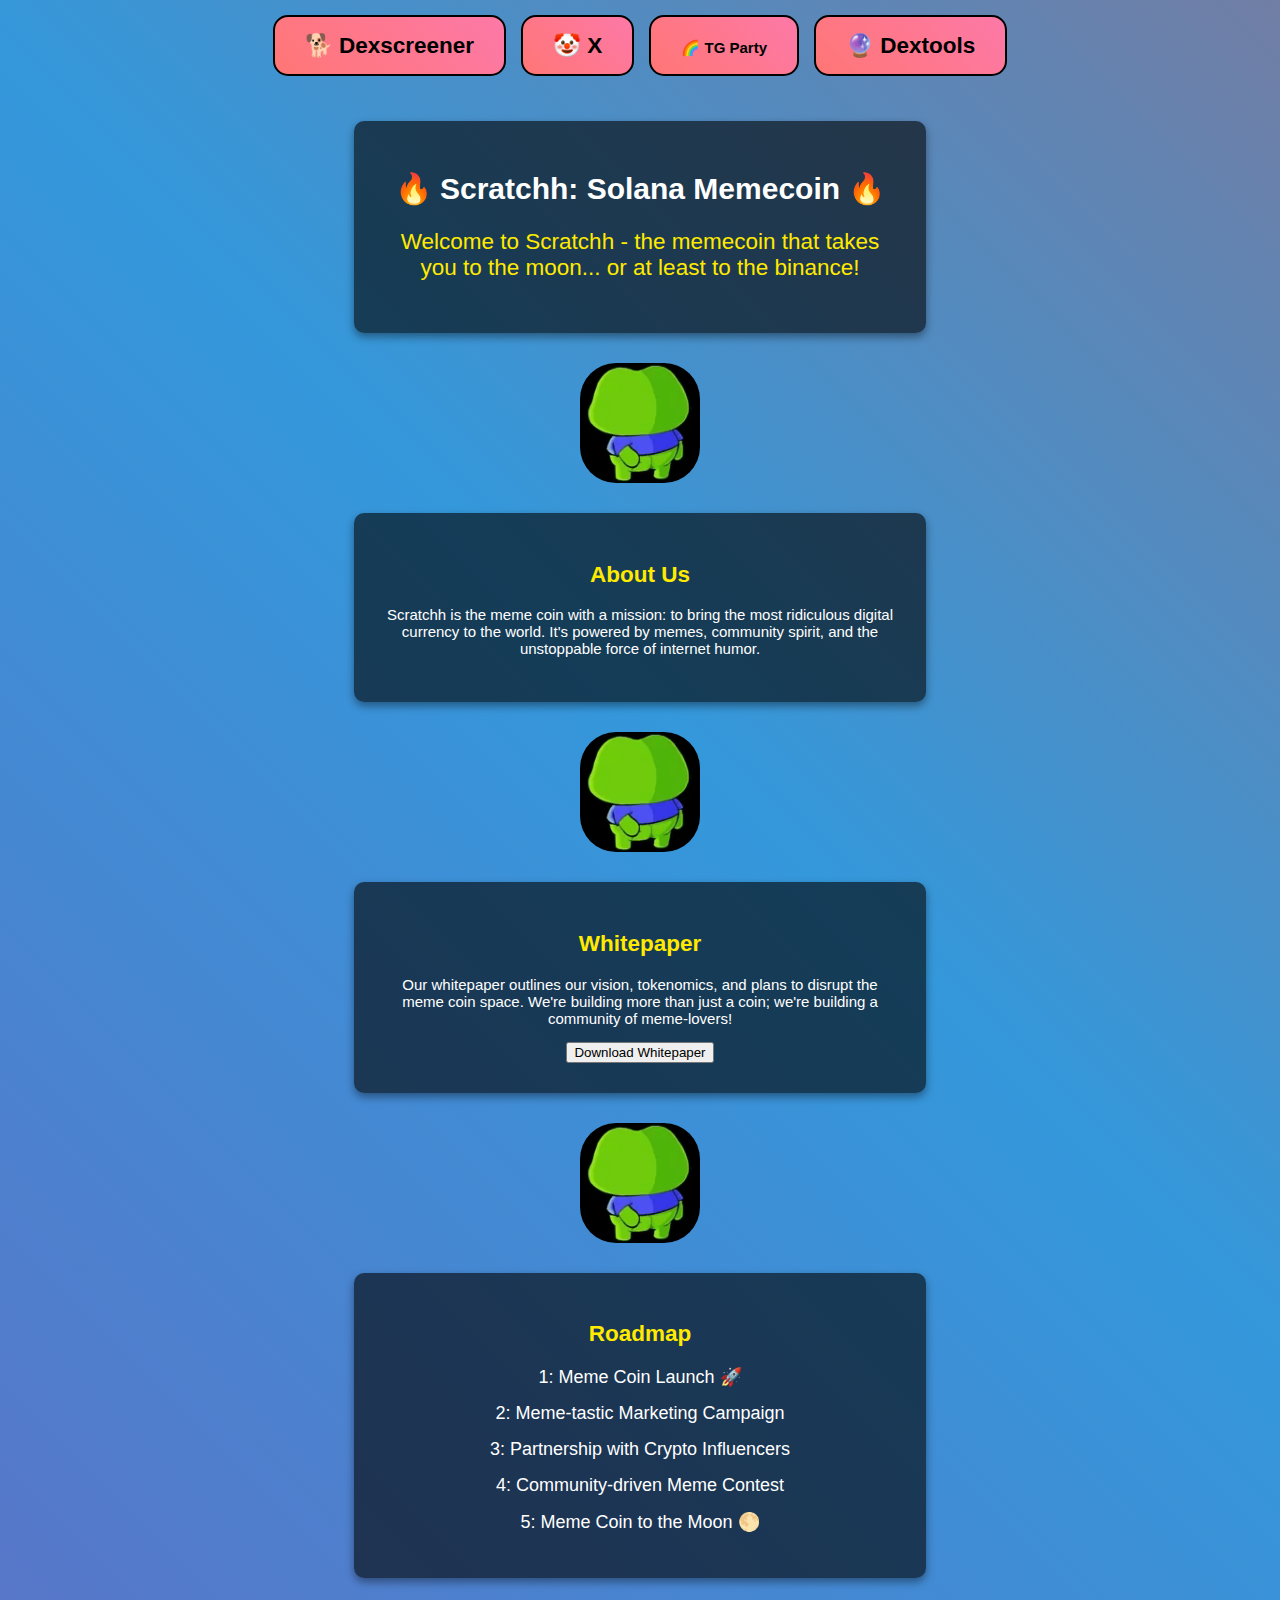
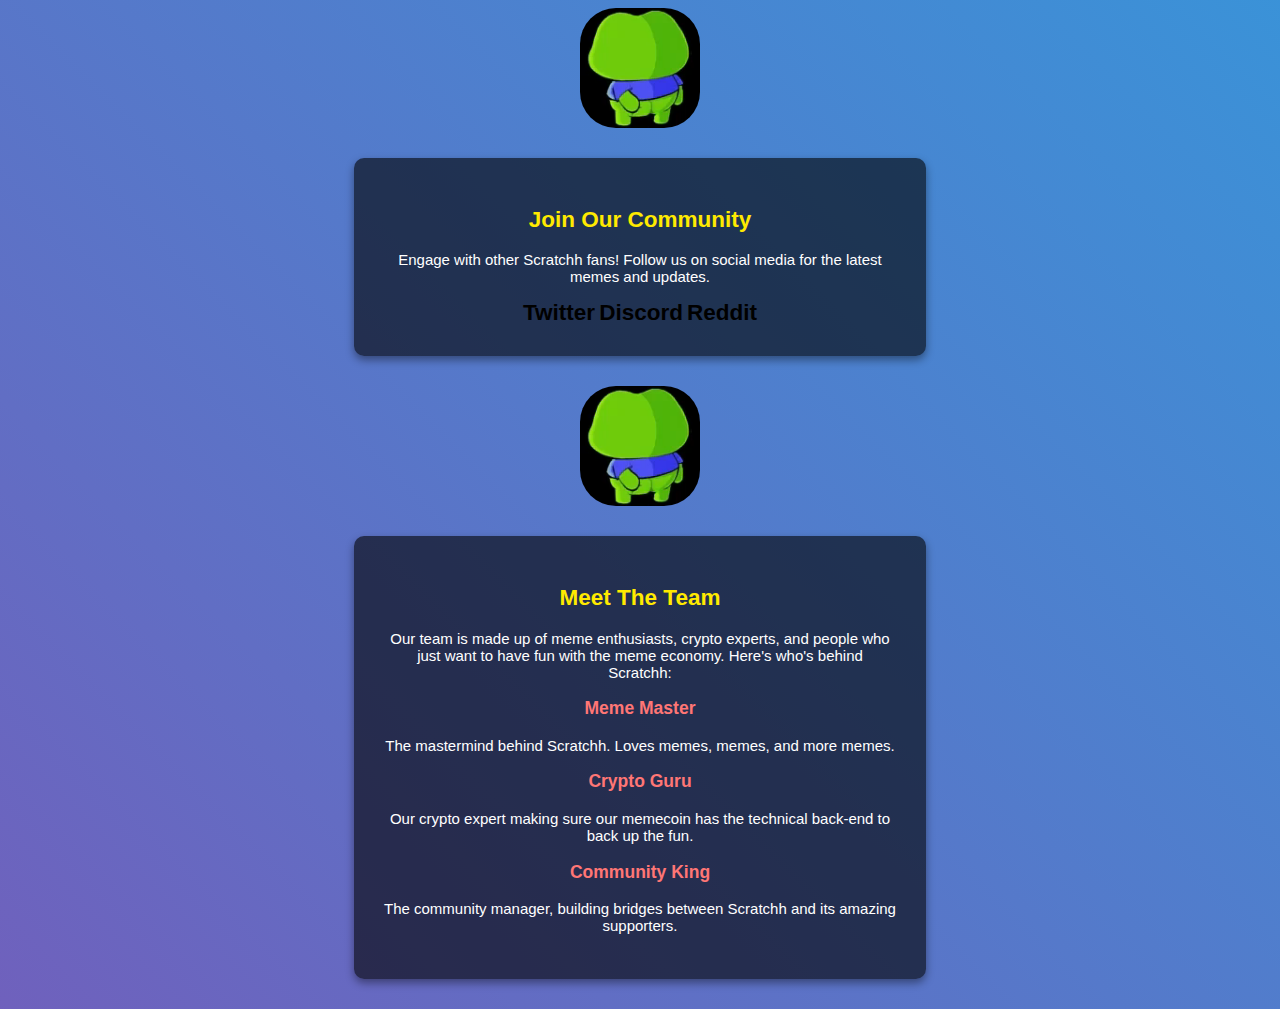
==== index.html @ 633be40e "test" ====
<!DOCTYPE html>
<html lang="en">
  <head>
    <meta charset="UTF-8" />
    <meta name="viewport" content="width=device-width, initial-scale=1.0" />
    <title>Scratchh - CTO</title>
    <meta name="author" content="Meme God" />
    <meta
      name="description"
      content="The most ridiculous Etch-a-Sketch for memecoins. HODL your mouse."
    />
    <link href="./style.css" rel="stylesheet" />
    <link rel="shortcut icon" href="./IMG_2016.MP4" type="image/x-icon">
  </head>
  <body>
    <div class="container" id="menucontainer">
      <button class="featurebutton" id="resetbutton" onclick="resetGrid()">
        <a href="https://dexscreener.com/solana/e5afb4bll4mbwptuxgfrf1rjgklghf7et9cm96nw2f6r">🐕 Dexscreener</a>
      </button>
      <button class="featurebutton" id="blackbutton" data-color="black">
        <a href="https://x.com/scratchhcto?HJSyoqwkZaX0sAN7XKZECg">🤡 X</a>  
      </button>
      <button class="featurebutton" id="rainbowbutton" data-color="rainbow">
        <a href="https://t.me/scratchhmemes"></a>
        🌈 TG Party
      </button>
      <button class="featurebutton" id="opaquebutton" data-color="opaque">
        <a href="https://www.dextools.io/app/en/solana/pair-explorer/E5afb4BLL4MBWPTuXgfrf1rjgkLgHf7ET9cm96Nw2F6R">🔮 Dextools</a>
      </button>
    </div>
    
    <!-- Homepage Section -->
    <div id="homepage" class="section-box">
      <div class="container" id="titlecontainer">
        <h1 id="gametitle">🔥 Scratchh: Solana Memecoin 🔥</h1>
      </div>
      

      <div id="welcome-message">
        <p>
          Welcome to Scratchh - the memecoin that takes you to the moon... or at
          least to the binance!
        </p>
      </div>
      
    </div>
    <div class="video-container">
        <video width="120" height="120" autoplay loop muted class="video">
          <source src="./IMG_2016.MP4" type="video/mp4" />
          Your browser does not support the video tag.
        </video>
      </div>
    <!-- About Us Section -->
    <section id="aboutus" class="section-box">
      <h2>About Us</h2>
      <p>
        Scratchh is the meme coin with a mission: to bring the most ridiculous
        digital currency to the world. It's powered by memes, community spirit,
        and the unstoppable force of internet humor.
      </p>
    </section>
    <div class="video-container">
      <video width="120" height="120" autoplay loop muted class="video">
        <source src="./IMG_2016.MP4" type="video/mp4" />
        Your browser does not support the video tag.
      </video>
    </div>

    <!-- Whitepaper Section -->
    <section id="whitepaper" class="section-box">
      <h2>Whitepaper</h2>
      <p>
        Our whitepaper outlines our vision, tokenomics, and plans to disrupt the
        meme coin space. We're building more than just a coin; we're building a
        community of meme-lovers!
      </p>
      <button onclick="window.location.href='./whitepaper.pdf'">
        Download Whitepaper
      </button>
    </section>

    <div class="video-container">
      <video width="120" height="120" autoplay loop muted class="video">
        <source src="./IMG_2016.MP4" type="video/mp4" />
        Your browser does not support the video tag.
      </video>
    </div>
    <!-- Roadmap Section -->
    <section id="roadmap" class="section-box">
      <h2>Roadmap</h2>
      <ul>
        <li>1: Meme Coin Launch 🚀</li>
        <li>2: Meme-tastic Marketing Campaign</li>
        <li>3: Partnership with Crypto Influencers</li>
        <li>4: Community-driven Meme Contest</li>
        <li>5: Meme Coin to the Moon 🌕</li>
      </ul>
    </section>
    </div>
    
    <!-- Community Section -->
    <div class="video-container">
      <video width="120" height="120" autoplay loop muted class="video">
        <source src="./IMG_2016.MP4" type="video/mp4" />
        Your browser does not support the video tag.
      </video>
    </div>
    <section id="community" class="section-box">
      <h2>Join Our Community</h2>
      <p>
        Engage with other Scratchh fans! Follow us on social media for the
        latest memes and updates.
      </p>
      <div class="social-links">
        <a href="https://twitter.com/scratchhmeme" target="_blank">Twitter</a>
        <a href="https://discord.com/invite/scratchh" target="_blank"
          >Discord</a
        >
        <a href="https://reddit.com/r/scratchhmeme" target="_blank">Reddit</a>
      </div>
    </section>
    <div class="video-container">
      <video width="120" height="120" autoplay loop muted class="video">
        <source src="./IMG_2016.MP4" type="video/mp4" />
        Your browser does not support the video tag.
      </video>
    </div>

    <!-- Team Section -->
    <section id="team" class="section-box">
      <h2>Meet The Team</h2>
      <p>
        Our team is made up of meme enthusiasts, crypto experts, and people who
        just want to have fun with the meme economy. Here's who's behind
        Scratchh:
      </p>
      <div class="team-member">
        <h3>Meme Master</h3>
        <p>
          The mastermind behind Scratchh. Loves memes, memes, and more memes.
        </p>
      </div>
      <div class="team-member">
        <h3>Crypto Guru</h3>
        <p>
          Our crypto expert making sure our memecoin has the technical back-end
          to back up the fun.
        </p>
      </div>
      <div class="team-member">
        <h3>Community King</h3>
        <p>
          The community manager, building bridges between Scratchh and its
          amazing supporters.
        </p>
      </div>
    </section>

    <!-- Video Section -->

    <div class="container" id="maincontainer"></div>

    <script src="./main.js"></script>
  </body>
</html>
---- style.css ----
/* General Styles */
html {
  font-size: 15px;
  cursor: url('https://i.imgur.com/fHyEMsl.png'), auto; /* Funny cursor */
}

@media (max-width: 800px) {
  html {
    font-size: 12px;
  }
}

body {
  margin: 0;
  padding: 0;
  font-family: 'Comic Sans MS', cursive, sans-serif;
  color: #fff;
  background: linear-gradient(45deg, #f39c12, #8e44ad, #3498db, #e74c3c);
  background-size: 300% 300%;
  animation: bgShift 8s infinite ease-in-out;
}

@keyframes bgShift {
  0%,
  100% {
    background-position: 0% 50%;
  }
  50% {
    background-position: 100% 50%;
  }
}

/* Section Styling */
.section-box {
  padding: 2rem;
  margin: 2rem auto;
  background-color: rgba(0, 0, 0, 0.6); /* Semi-transparent background */
  border-radius: 10px;
  box-shadow: 0 4px 8px rgba(0, 0, 0, 0.4);
  width: 40%;
  position: relative;
  margin-bottom: 2rem;
}

#homepage {
  text-align: center;
}

#welcome-message {
  font-size: 1.5rem;
  color: #ffea00;
  margin-top: 1rem;
}

#aboutus,
#whitepaper,
#roadmap,
#community,
#team {
  color: #fff;
  text-align: center;
}

#aboutus h2,
#whitepaper h2,
#roadmap h2,
#community h2,
#team h2 {
  color: #ffea00;
}

#roadmap ul {
  list-style: none;
  padding: 0;
}

#roadmap ul li {
  font-size: 1.2rem;
  margin: 1rem 0;
}

/* Video Styling */
.video-container {
  width: 10%;
  margin: 2rem auto;
  text-align: center;
}

.video {
  border-radius: 30%;
  display: block;
  margin: 0 auto;
  object-fit: cover;
}

/* Team Section */
#team .team-member {
  margin: 1rem 0;
}

#team .team-member h3 {
  color: #ff7675;
}

/* Buttons */
#menucontainer {
  display: flex;
  justify-content: center;
  gap: 1rem;
  padding: 1rem;
}

.featurebutton {
  background: linear-gradient(45deg, #ff7675, #fd79a8);
  border: 2px solid black;
  border-radius: 15px;
  font-size: 1rem;
  font-weight: bold;
  padding: 1rem 2rem;
  animation: buttonPop 2s infinite ease-in-out;
  cursor: pointer;
}

@keyframes buttonPop {
  0%,
  100% {
    transform: scale(1);
  }
  50% {
    transform: scale(1.1);
  }
}

.featurebutton:hover {
  background: linear-gradient(45deg, #fd79a8, #ff7675);
  box-shadow: 0px 0px 10px yellow;
}
a {
  text-decoration: none;
  color: black;
  font-size: 1.5rem;
  font-weight: bold;
}
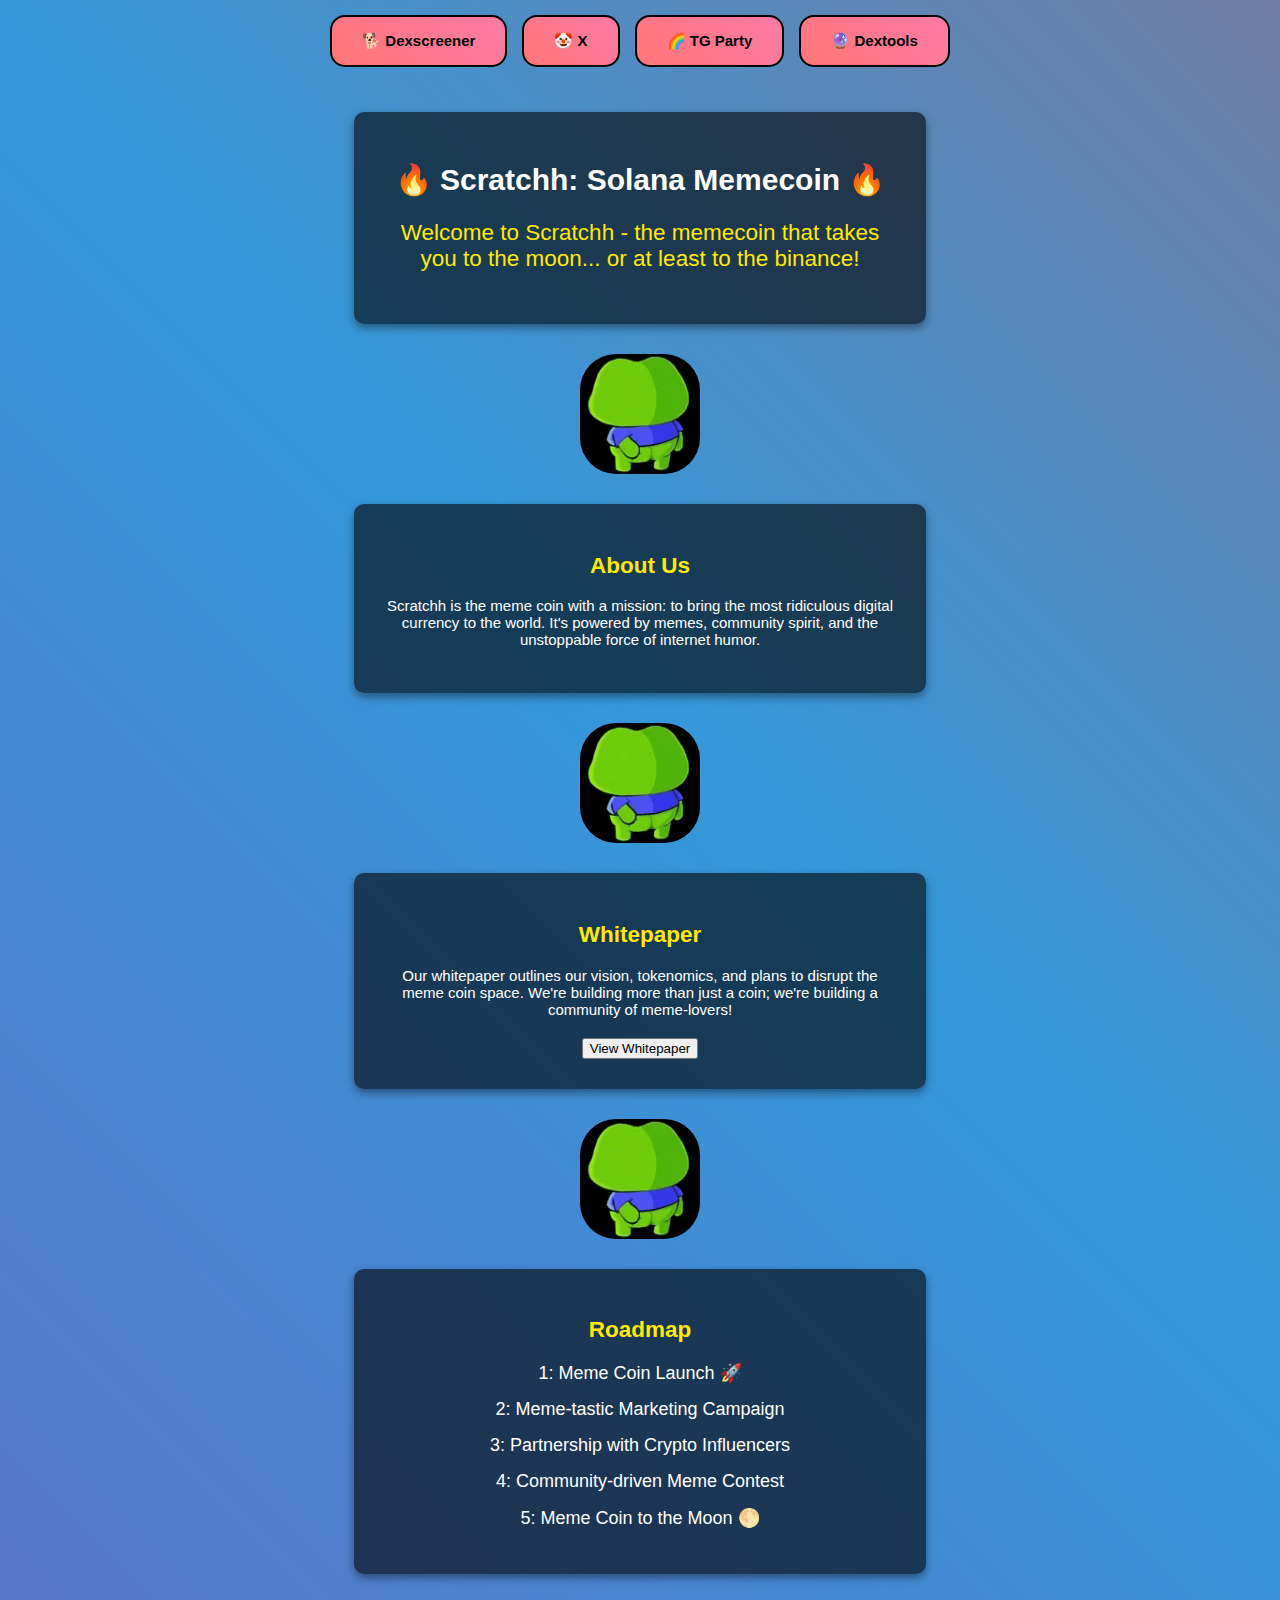
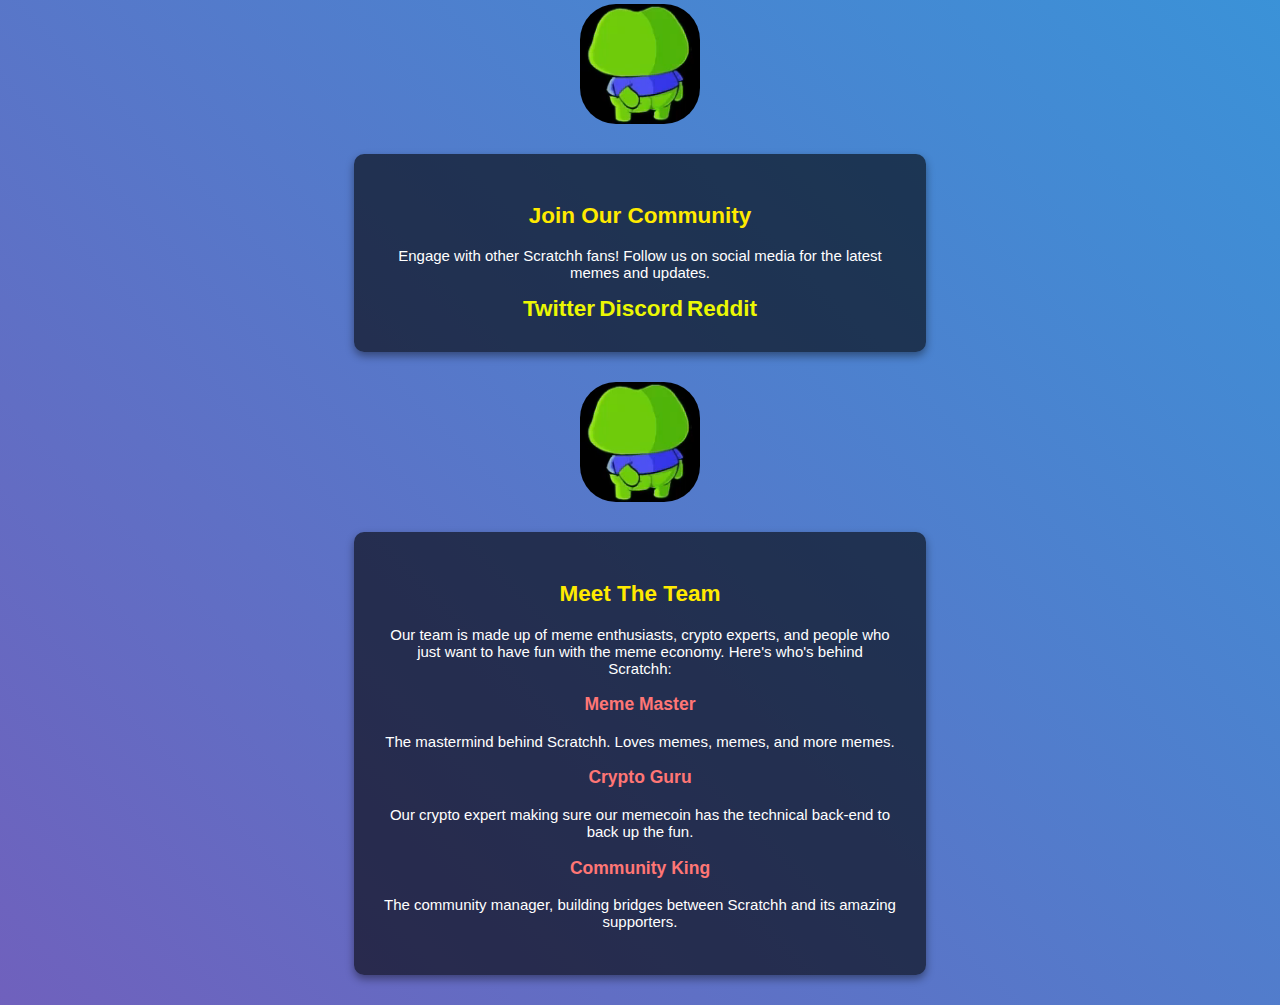
==== commit 123feefe: "hehe" ====
--- a/index.html
+++ b/index.html
@@ -14,27 +14,25 @@
   </head>
   <body>
     <div class="container" id="menucontainer">
-      <button class="featurebutton" id="resetbutton" onclick="resetGrid()">
-        <a href="https://dexscreener.com/solana/e5afb4bll4mbwptuxgfrf1rjgklghf7et9cm96nw2f6r">🐕 Dexscreener</a>
-      </button>
-      <button class="featurebutton" id="blackbutton" data-color="black">
-        <a href="https://x.com/scratchhcto?HJSyoqwkZaX0sAN7XKZECg">🤡 X</a>  
-      </button>
-      <button class="featurebutton" id="rainbowbutton" data-color="rainbow">
-        <a href="https://t.me/scratchhmemes"></a>
-        🌈 TG Party
-      </button>
-      <button class="featurebutton" id="opaquebutton" data-color="opaque">
-        <a href="https://www.dextools.io/app/en/solana/pair-explorer/E5afb4BLL4MBWPTuXgfrf1rjgkLgHf7ET9cm96Nw2F6R">🔮 Dextools</a>
-      </button>
+      <a href="https://dexscreener.com/solana/e5afb4bll4mbwptuxgfrf1rjgklghf7et9cm96nw2f6r">
+        <button class="featurebutton" id="resetbutton">🐕 Dexscreener</button>
+      </a>
+      <a href="https://x.com/scratchhcto?HJSyoqwkZaX0sAN7XKZECg">
+        <button class="featurebutton" id="blackbutton">🤡 X</button>
+      </a>
+      <a href="https://t.me/scratchhmemes">
+        <button class="featurebutton" id="rainbowbutton">🌈 TG Party</button>
+      </a>
+      <a href="https://www.dextools.io/app/en/solana/pair-explorer/E5afb4BLL4MBWPTuXgfrf1rjgkLgHf7ET9cm96Nw2F6R">
+        <button class="featurebutton" id="opaquebutton">🔮 Dextools</button>
+      </a>
     </div>
-    
+
     <!-- Homepage Section -->
     <div id="homepage" class="section-box">
       <div class="container" id="titlecontainer">
         <h1 id="gametitle">🔥 Scratchh: Solana Memecoin 🔥</h1>
       </div>
-      
 
       <div id="welcome-message">
         <p>
@@ -42,14 +40,15 @@
           least to the binance!
         </p>
       </div>
-      
     </div>
+    
     <div class="video-container">
-        <video width="120" height="120" autoplay loop muted class="video">
-          <source src="./IMG_2016.MP4" type="video/mp4" />
-          Your browser does not support the video tag.
-        </video>
-      </div>
+      <video width="120" height="120" autoplay loop muted class="video">
+        <source src="./IMG_2016.MP4" type="video/mp4" />
+        Your browser does not support the video tag.
+      </video>
+    </div>
+
     <!-- About Us Section -->
     <section id="aboutus" class="section-box">
       <h2>About Us</h2>
@@ -59,6 +58,7 @@
         and the unstoppable force of internet humor.
       </p>
     </section>
+
     <div class="video-container">
       <video width="120" height="120" autoplay loop muted class="video">
         <source src="./IMG_2016.MP4" type="video/mp4" />
@@ -74,9 +74,9 @@
         meme coin space. We're building more than just a coin; we're building a
         community of meme-lovers!
       </p>
-      <button onclick="window.location.href='./whitepaper.pdf'">
-        Download Whitepaper
-      </button>
+      <a href="./whitepaper.html">
+        <button>View Whitepaper</button>
+      </a>
     </section>
 
     <div class="video-container">
@@ -85,6 +85,7 @@
         Your browser does not support the video tag.
       </video>
     </div>
+
     <!-- Roadmap Section -->
     <section id="roadmap" class="section-box">
       <h2>Roadmap</h2>
@@ -96,15 +97,15 @@
         <li>5: Meme Coin to the Moon 🌕</li>
       </ul>
     </section>
-    </div>
-    
-    <!-- Community Section -->
+
     <div class="video-container">
       <video width="120" height="120" autoplay loop muted class="video">
         <source src="./IMG_2016.MP4" type="video/mp4" />
         Your browser does not support the video tag.
       </video>
     </div>
+
+    <!-- Community Section -->
     <section id="community" class="section-box">
       <h2>Join Our Community</h2>
       <p>
@@ -113,12 +114,11 @@
       </p>
       <div class="social-links">
         <a href="https://twitter.com/scratchhmeme" target="_blank">Twitter</a>
-        <a href="https://discord.com/invite/scratchh" target="_blank"
-          >Discord</a
-        >
+        <a href="https://discord.com/invite/scratchh" target="_blank">Discord</a>
         <a href="https://reddit.com/r/scratchhmeme" target="_blank">Reddit</a>
       </div>
     </section>
+
     <div class="video-container">
       <video width="120" height="120" autoplay loop muted class="video">
         <source src="./IMG_2016.MP4" type="video/mp4" />
@@ -156,8 +156,6 @@
       </div>
     </section>
 
-    <!-- Video Section -->
-
     <div class="container" id="maincontainer"></div>
 
     <script src="./main.js"></script>
--- a/style.css
+++ b/style.css
@@ -137,7 +137,10 @@
 }
 a {
   text-decoration: none;
-  color: black;
+  color: rgb(236, 248, 3);
   font-size: 1.5rem;
   font-weight: bold;
 }
+a:hover{
+    color: red;
+}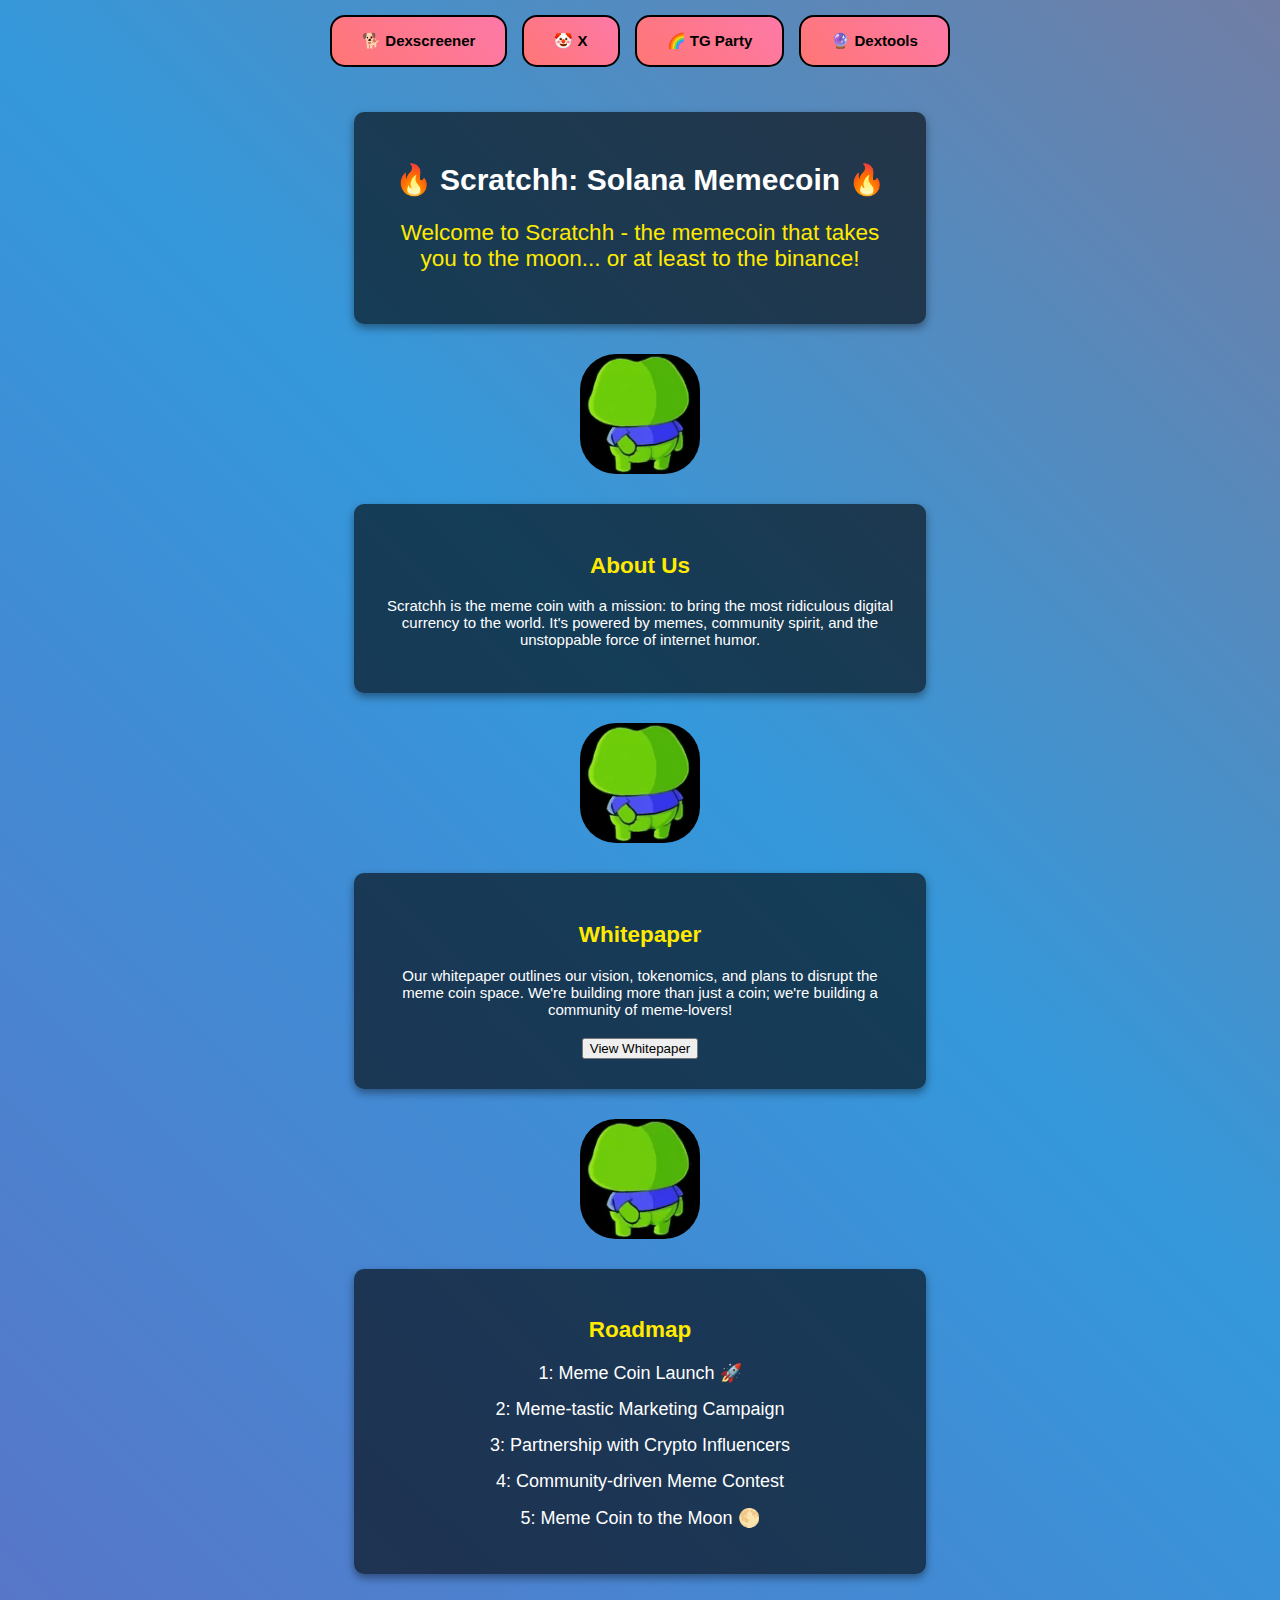
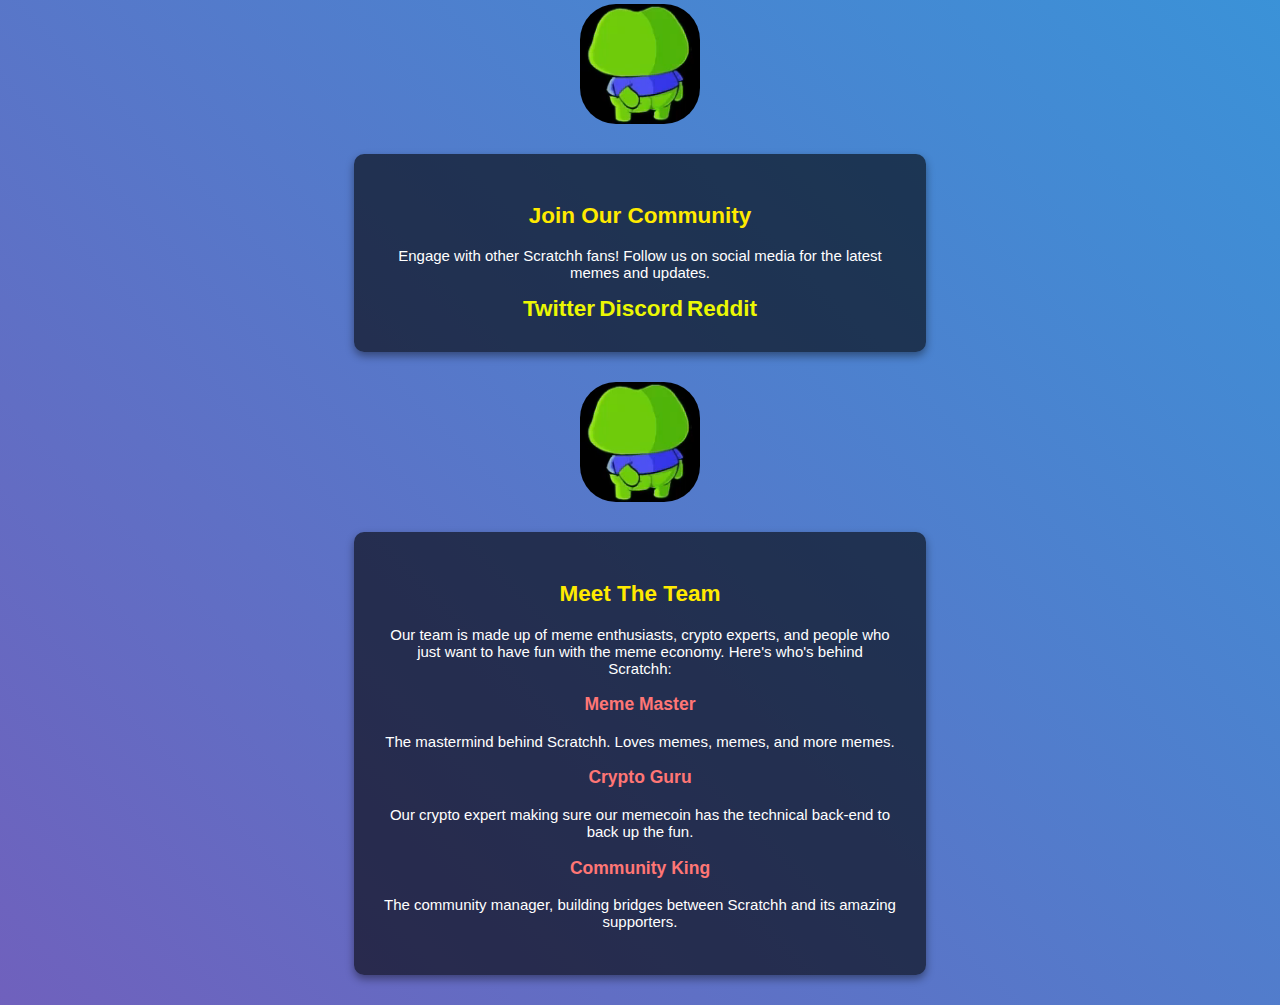
==== commit e215d678: "hehe" ====
--- a/index.html
+++ b/index.html
@@ -10,7 +10,7 @@
       content="The most ridiculous Etch-a-Sketch for memecoins. HODL your mouse."
     />
     <link href="./style.css" rel="stylesheet" />
-    <link rel="shortcut icon" href="./IMG_2016.MP4" type="image/x-icon">
+    <link rel="shortcut icon" href="./icons8-scratch-16.png" type="image/x-icon">
   </head>
   <body>
     <div class="container" id="menucontainer">
--- a/style.css
+++ b/style.css
@@ -108,6 +108,7 @@
   justify-content: center;
   gap: 1rem;
   padding: 1rem;
+  align-items: center;
 }
 
 .featurebutton {
@@ -135,12 +136,108 @@
   background: linear-gradient(45deg, #fd79a8, #ff7675);
   box-shadow: 0px 0px 10px yellow;
 }
+
 a {
   text-decoration: none;
   color: rgb(236, 248, 3);
   font-size: 1.5rem;
   font-weight: bold;
 }
-a:hover{
-    color: red;
-}+
+a:hover {
+  color: red;
+}
+
+/* Mobile Responsiveness */
+
+/* For Tablets and Smaller Devices */
+@media (max-width: 768px) {
+  html {
+    font-size: 14px; /* slightly larger font on tablets */
+  }
+
+  .section-box {
+    width: 80%;
+  }
+
+  .featurebutton {
+    display: flex;
+    font-size: 0.9rem;
+    padding: 0.8rem 1.5rem;
+  }
+
+  #homepage p,
+  #aboutus p,
+  #roadmap p,
+  #team p {
+    font-size: 1rem;
+  }
+
+  #menucontainer {
+    flex-direction: row;
+    gap: 0.5rem;
+  }
+
+  .video-container {
+    width: 50%;
+  }
+
+  .video {
+    width: 100%;
+  }
+
+  #roadmap ul li {
+    font-size: 1rem;
+  }
+
+  a {
+    font-size: 1.2rem;
+  }
+}
+
+/* For Phones */
+@media (max-width: 480px) {
+  html {
+    font-size: 12px; /* smaller font for small screens */
+  }
+
+  .section-box {
+    width: 90%;
+    padding: 1.5rem;
+  }
+
+  .featurebutton {
+    font-size: 0.8rem;
+    padding: 0.7rem 1.2rem;
+  }
+
+  #homepage p,
+  #aboutus p,
+  #roadmap p,
+  #team p {
+    font-size: 0.9rem;
+  }
+
+  #menucontainer {
+    flex-direction: column;
+    gap: 0.5rem;
+    padding: 1rem;
+  }
+
+  .video-container {
+    width: 60%;
+  }
+
+  .video {
+    width: 100%;
+    border-radius: 50%;
+  }
+
+  #roadmap ul li {
+    font-size: 0.9rem;
+  }
+
+  a {
+    font-size: 1rem;
+  }
+}
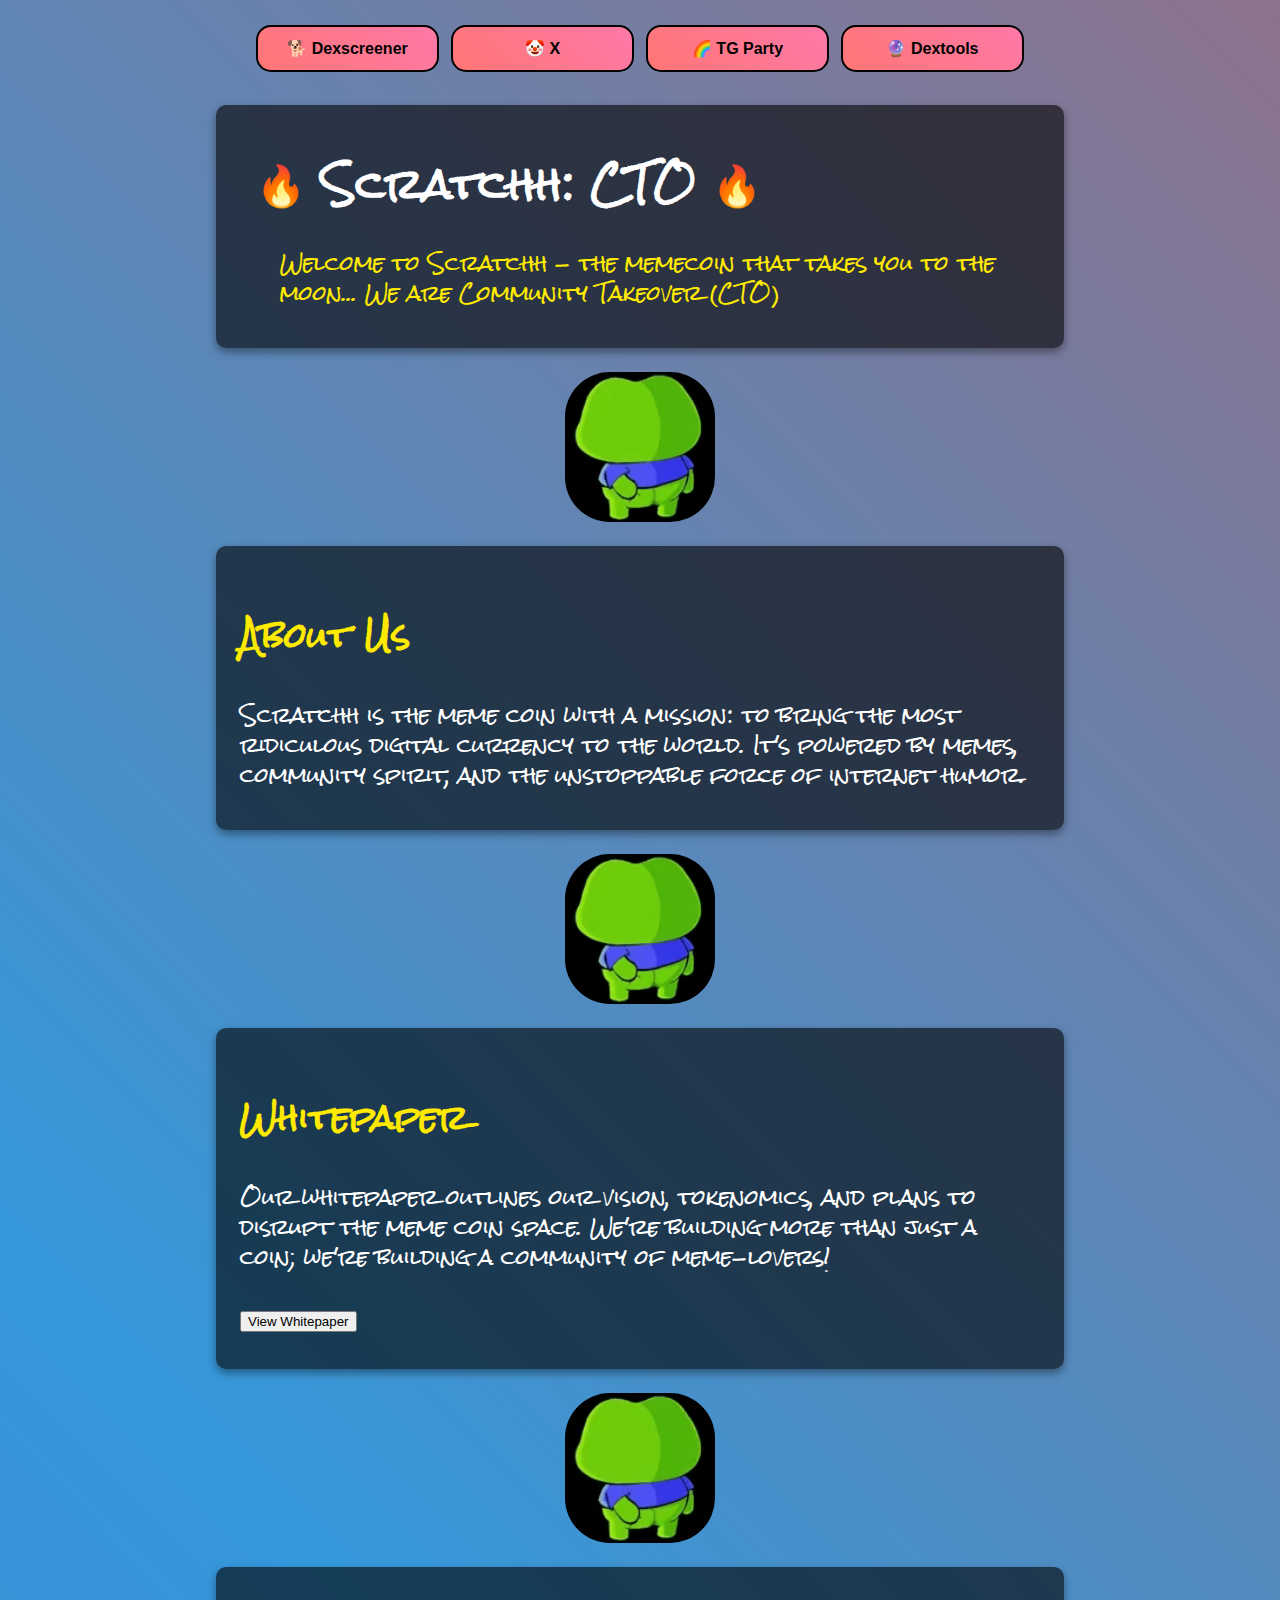
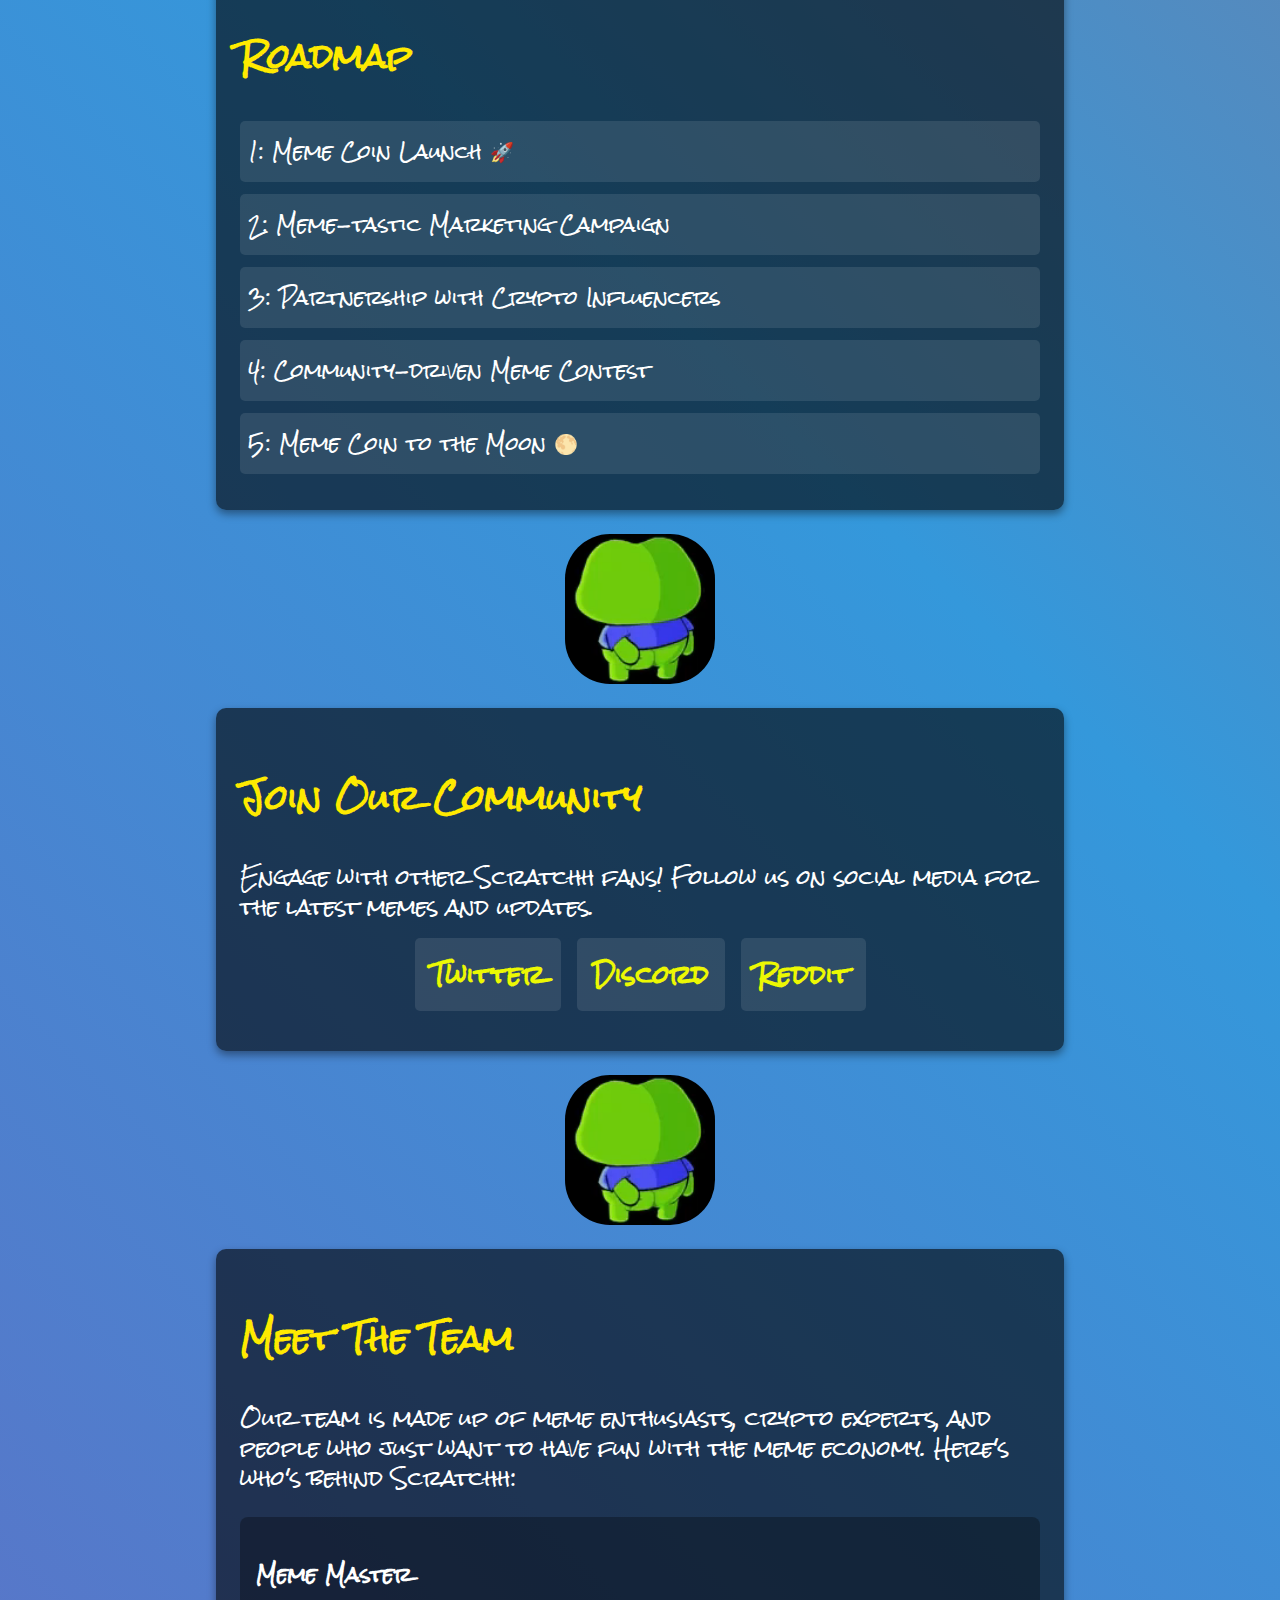
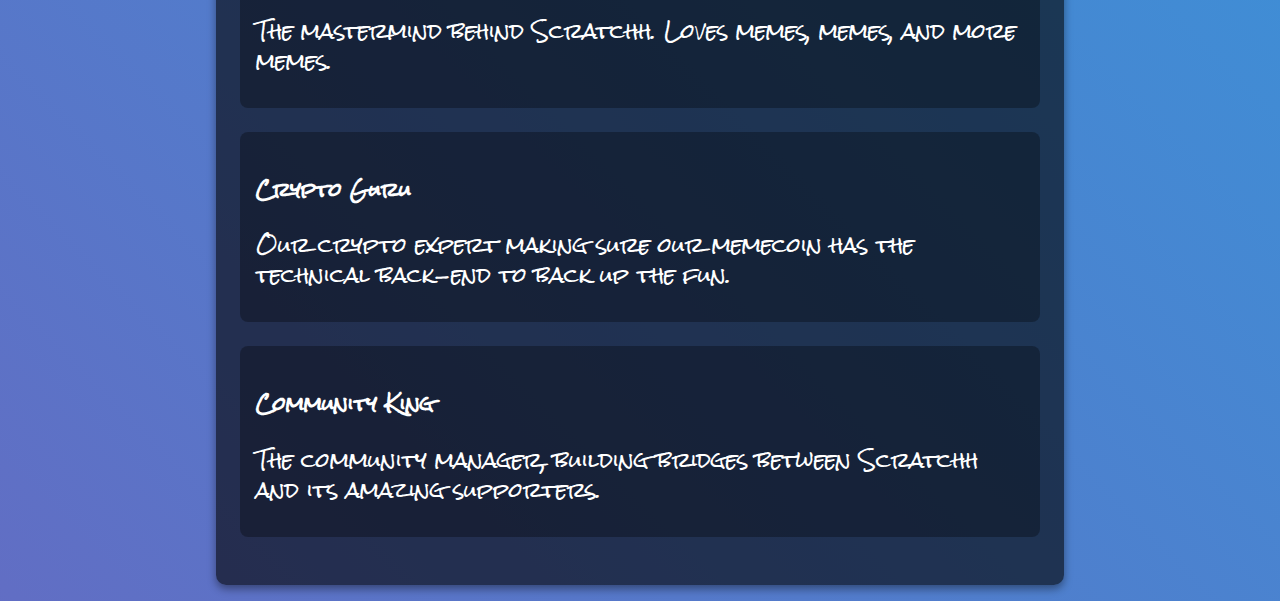
==== commit 8904a296: "hehe" ====
--- a/index.html
+++ b/index.html
@@ -10,11 +10,19 @@
       content="The most ridiculous Etch-a-Sketch for memecoins. HODL your mouse."
     />
     <link href="./style.css" rel="stylesheet" />
-    <link rel="shortcut icon" href="./icons8-scratch-16.png" type="image/x-icon">
+    <link rel="shortcut icon" href="./icons8-s-16 .png" type="image/x-icon" />
+    <link rel="preconnect" href="https://fonts.googleapis.com" />
+    <link rel="preconnect" href="https://fonts.gstatic.com" crossorigin />
+    <link
+      href="https://fonts.googleapis.com/css2?family=Cedarville+Cursive&family=Happy+Monkey&family=Lato:ital,wght@0,100;0,300;0,400;0,700;0,900;1,100;1,300;1,400;1,700;1,900&family=Rock+Salt&display=swap"
+      rel="stylesheet"
+    />
   </head>
   <body>
     <div class="container" id="menucontainer">
-      <a href="https://dexscreener.com/solana/e5afb4bll4mbwptuxgfrf1rjgklghf7et9cm96nw2f6r">
+      <a
+        href="https://dexscreener.com/solana/e5afb4bll4mbwptuxgfrf1rjgklghf7et9cm96nw2f6r"
+      >
         <button class="featurebutton" id="resetbutton">🐕 Dexscreener</button>
       </a>
       <a href="https://x.com/scratchhcto?HJSyoqwkZaX0sAN7XKZECg">
@@ -23,7 +31,9 @@
       <a href="https://t.me/scratchhmemes">
         <button class="featurebutton" id="rainbowbutton">🌈 TG Party</button>
       </a>
-      <a href="https://www.dextools.io/app/en/solana/pair-explorer/E5afb4BLL4MBWPTuXgfrf1rjgkLgHf7ET9cm96Nw2F6R">
+      <a
+        href="https://www.dextools.io/app/en/solana/pair-explorer/E5afb4BLL4MBWPTuXgfrf1rjgkLgHf7ET9cm96Nw2F6R"
+      >
         <button class="featurebutton" id="opaquebutton">🔮 Dextools</button>
       </a>
     </div>
@@ -31,17 +41,17 @@
     <!-- Homepage Section -->
     <div id="homepage" class="section-box">
       <div class="container" id="titlecontainer">
-        <h1 id="gametitle">🔥 Scratchh: Solana Memecoin 🔥</h1>
+        <h1 id="gametitle">🔥 Scratchh: CTO 🔥</h1>
       </div>
 
       <div id="welcome-message">
         <p>
-          Welcome to Scratchh - the memecoin that takes you to the moon... or at
-          least to the binance!
+          Welcome to Scratchh - the memecoin that takes you to the moon... We
+          are Community Takeover (CTO)
         </p>
       </div>
     </div>
-    
+
     <div class="video-container">
       <video width="120" height="120" autoplay loop muted class="video">
         <source src="./IMG_2016.MP4" type="video/mp4" />
@@ -114,7 +124,9 @@
       </p>
       <div class="social-links">
         <a href="https://twitter.com/scratchhmeme" target="_blank">Twitter</a>
-        <a href="https://discord.com/invite/scratchh" target="_blank">Discord</a>
+        <a href="https://discord.com/invite/scratchh" target="_blank"
+          >Discord</a
+        >
         <a href="https://reddit.com/r/scratchhmeme" target="_blank">Reddit</a>
       </div>
     </section>
--- a/style.css
+++ b/style.css
@@ -1,25 +1,154 @@
 /* General Styles */
 html {
-  font-size: 15px;
-  cursor: url('https://i.imgur.com/fHyEMsl.png'), auto; /* Funny cursor */
-}
-
-@media (max-width: 800px) {
-  html {
-    font-size: 12px;
-  }
+  font-size: 16px;
 }
 
 body {
   margin: 0;
   padding: 0;
-  font-family: 'Comic Sans MS', cursive, sans-serif;
+  font-family: 'Rock Salt', cursive, sans-serif;
   color: #fff;
   background: linear-gradient(45deg, #f39c12, #8e44ad, #3498db, #e74c3c);
   background-size: 300% 300%;
   animation: bgShift 8s infinite ease-in-out;
-}
-
+  overflow-x: hidden;
+}
+
+/* Container Layout */
+.container {
+  width: 100%;
+  max-width: 1200px;
+  margin: 0 auto;
+  padding: 0 1rem;
+  box-sizing: border-box;
+}
+
+/* Section Styling */
+.section-box {
+  padding: 1.5rem;
+  margin: 1rem auto;
+  background-color: rgba(0, 0, 0, 0.6);
+  border-radius: 10px;
+  box-shadow: 0 4px 8px rgba(0, 0, 0, 0.4);
+  width: 90%;
+  max-width: 800px;
+  position: relative;
+}
+
+/* Typography */
+h1 {
+  font-size: clamp(1.5rem, 5vw, 2.5rem);
+  margin: 0.5rem 0;
+}
+
+h2 {
+  font-size: clamp(1.25rem, 4vw, 2rem);
+  color: #ffea00;
+}
+
+p {
+  font-size: clamp(1rem, 3vw, 1.25rem);
+  line-height: 1.5;
+  margin: 1rem 0;
+}
+
+/* Menu Container */
+#menucontainer {
+  display: grid;
+  grid-template-columns: repeat(auto-fit, minmax(150px, 1fr));
+  gap: 0.75rem;
+  padding: 1rem;
+  width: 100%;
+  max-width: 800px;
+  margin: 0 auto;
+}
+
+/* Buttons */
+.featurebutton {
+  background: linear-gradient(45deg, #ff7675, #fd79a8);
+  border: 2px solid black;
+  border-radius: 15px;
+  font-size: clamp(0.875rem, 2.5vw, 1rem);
+  font-weight: bold;
+  padding: 0.75rem 1rem;
+  width: 100%;
+  white-space: nowrap;
+  animation: buttonPop 2s infinite ease-in-out;
+  cursor: pointer;
+}
+
+/* Video Container */
+.video-container {
+  width: clamp(100px, 30%, 150px);
+  margin: 1.5rem auto;
+  text-align: center;
+}
+
+.video {
+  width: 100%;
+  height: auto;
+  border-radius: 30%;
+  display: block;
+  margin: 0 auto;
+  object-fit: cover;
+}
+
+/* Team Section */
+.team-member {
+  margin: 1.5rem 0;
+  padding: 1rem;
+  background: rgba(0, 0, 0, 0.3);
+  border-radius: 8px;
+}
+
+/* Links */
+a {
+  text-decoration: none;
+  color: rgb(236, 248, 3);
+  font-size: clamp(1rem, 3vw, 1.5rem);
+  font-weight: bold;
+}
+
+/* Roadmap */
+#roadmap ul {
+  list-style: none;
+  padding: 0;
+  margin: 0;
+}
+
+#roadmap ul li {
+  font-size: clamp(0.9rem, 2.5vw, 1.2rem);
+  margin: 0.75rem 0;
+  padding: 0.5rem;
+  background: rgba(255, 255, 255, 0.1);
+  border-radius: 5px;
+}
+
+/* Social Links */
+.social-links {
+  display: flex;
+  flex-wrap: wrap;
+  gap: 1rem;
+  justify-content: center;
+  margin: 1rem 0;
+}
+
+.social-links a {
+  padding: 0.5rem 1rem;
+  background: rgba(255, 255, 255, 0.1);
+  border-radius: 5px;
+  transition: background 0.3s ease;
+}
+
+/* Welcome Message */
+#welcome-message {
+  font-size: clamp(1.1rem, 3.5vw, 1.5rem);
+  color: #ffea00;
+  margin: 1rem auto;
+  max-width: 90%;
+}
+
+/* Animations */
 @keyframes bgShift {
   0%,
   100% {
@@ -30,214 +159,53 @@
   }
 }
 
-/* Section Styling */
-.section-box {
-  padding: 2rem;
-  margin: 2rem auto;
-  background-color: rgba(0, 0, 0, 0.6); /* Semi-transparent background */
-  border-radius: 10px;
-  box-shadow: 0 4px 8px rgba(0, 0, 0, 0.4);
-  width: 40%;
-  position: relative;
-  margin-bottom: 2rem;
-}
-
-#homepage {
-  text-align: center;
-}
-
-#welcome-message {
-  font-size: 1.5rem;
-  color: #ffea00;
-  margin-top: 1rem;
-}
-
-#aboutus,
-#whitepaper,
-#roadmap,
-#community,
-#team {
-  color: #fff;
-  text-align: center;
-}
-
-#aboutus h2,
-#whitepaper h2,
-#roadmap h2,
-#community h2,
-#team h2 {
-  color: #ffea00;
-}
-
-#roadmap ul {
-  list-style: none;
-  padding: 0;
-}
-
-#roadmap ul li {
-  font-size: 1.2rem;
-  margin: 1rem 0;
-}
-
-/* Video Styling */
-.video-container {
-  width: 10%;
-  margin: 2rem auto;
-  text-align: center;
-}
-
-.video {
-  border-radius: 30%;
-  display: block;
-  margin: 0 auto;
-  object-fit: cover;
-}
-
-/* Team Section */
-#team .team-member {
-  margin: 1rem 0;
-}
-
-#team .team-member h3 {
-  color: #ff7675;
-}
-
-/* Buttons */
-#menucontainer {
-  display: flex;
-  justify-content: center;
-  gap: 1rem;
-  padding: 1rem;
-  align-items: center;
-}
-
-.featurebutton {
-  background: linear-gradient(45deg, #ff7675, #fd79a8);
-  border: 2px solid black;
-  border-radius: 15px;
-  font-size: 1rem;
-  font-weight: bold;
-  padding: 1rem 2rem;
-  animation: buttonPop 2s infinite ease-in-out;
-  cursor: pointer;
-}
-
 @keyframes buttonPop {
   0%,
   100% {
     transform: scale(1);
   }
   50% {
-    transform: scale(1.1);
-  }
-}
-
-.featurebutton:hover {
-  background: linear-gradient(45deg, #fd79a8, #ff7675);
-  box-shadow: 0px 0px 10px yellow;
-}
-
-a {
-  text-decoration: none;
-  color: rgb(236, 248, 3);
-  font-size: 1.5rem;
-  font-weight: bold;
-}
-
-a:hover {
-  color: red;
-}
-
-/* Mobile Responsiveness */
-
-/* For Tablets and Smaller Devices */
-@media (max-width: 768px) {
-  html {
-    font-size: 14px; /* slightly larger font on tablets */
+    transform: scale(1.05);
+  }
+}
+
+/* Media Queries */
+@media (max-width: 480px) {
+  #menucontainer {
+    grid-template-columns: 1fr;
+  }
+
+  .featurebutton {
+    padding: 0.6rem 1rem;
   }
 
   .section-box {
-    width: 80%;
-  }
-
+    padding: 1rem;
+    margin: 0.75rem auto;
+  }
+
+  .team-member {
+    margin: 1rem 0;
+    padding: 0.75rem;
+  }
+}
+
+@media (min-width: 481px) and (max-width: 768px) {
+  #menucontainer {
+    grid-template-columns: repeat(2, 1fr);
+  }
+
+  .section-box {
+    width: 85%;
+  }
+}
+
+@media (prefers-reduced-motion: reduce) {
   .featurebutton {
-    display: flex;
-    font-size: 0.9rem;
-    padding: 0.8rem 1.5rem;
-  }
-
-  #homepage p,
-  #aboutus p,
-  #roadmap p,
-  #team p {
-    font-size: 1rem;
-  }
-
-  #menucontainer {
-    flex-direction: row;
-    gap: 0.5rem;
-  }
-
-  .video-container {
-    width: 50%;
-  }
-
-  .video {
-    width: 100%;
-  }
-
-  #roadmap ul li {
-    font-size: 1rem;
-  }
-
-  a {
-    font-size: 1.2rem;
-  }
-}
-
-/* For Phones */
-@media (max-width: 480px) {
-  html {
-    font-size: 12px; /* smaller font for small screens */
-  }
-
-  .section-box {
-    width: 90%;
-    padding: 1.5rem;
-  }
-
-  .featurebutton {
-    font-size: 0.8rem;
-    padding: 0.7rem 1.2rem;
-  }
-
-  #homepage p,
-  #aboutus p,
-  #roadmap p,
-  #team p {
-    font-size: 0.9rem;
-  }
-
-  #menucontainer {
-    flex-direction: column;
-    gap: 0.5rem;
-    padding: 1rem;
-  }
-
-  .video-container {
-    width: 60%;
-  }
-
-  .video {
-    width: 100%;
-    border-radius: 50%;
-  }
-
-  #roadmap ul li {
-    font-size: 0.9rem;
-  }
-
-  a {
-    font-size: 1rem;
-  }
-}
+    animation: none;
+  }
+
+  body {
+    animation: none;
+  }
+}
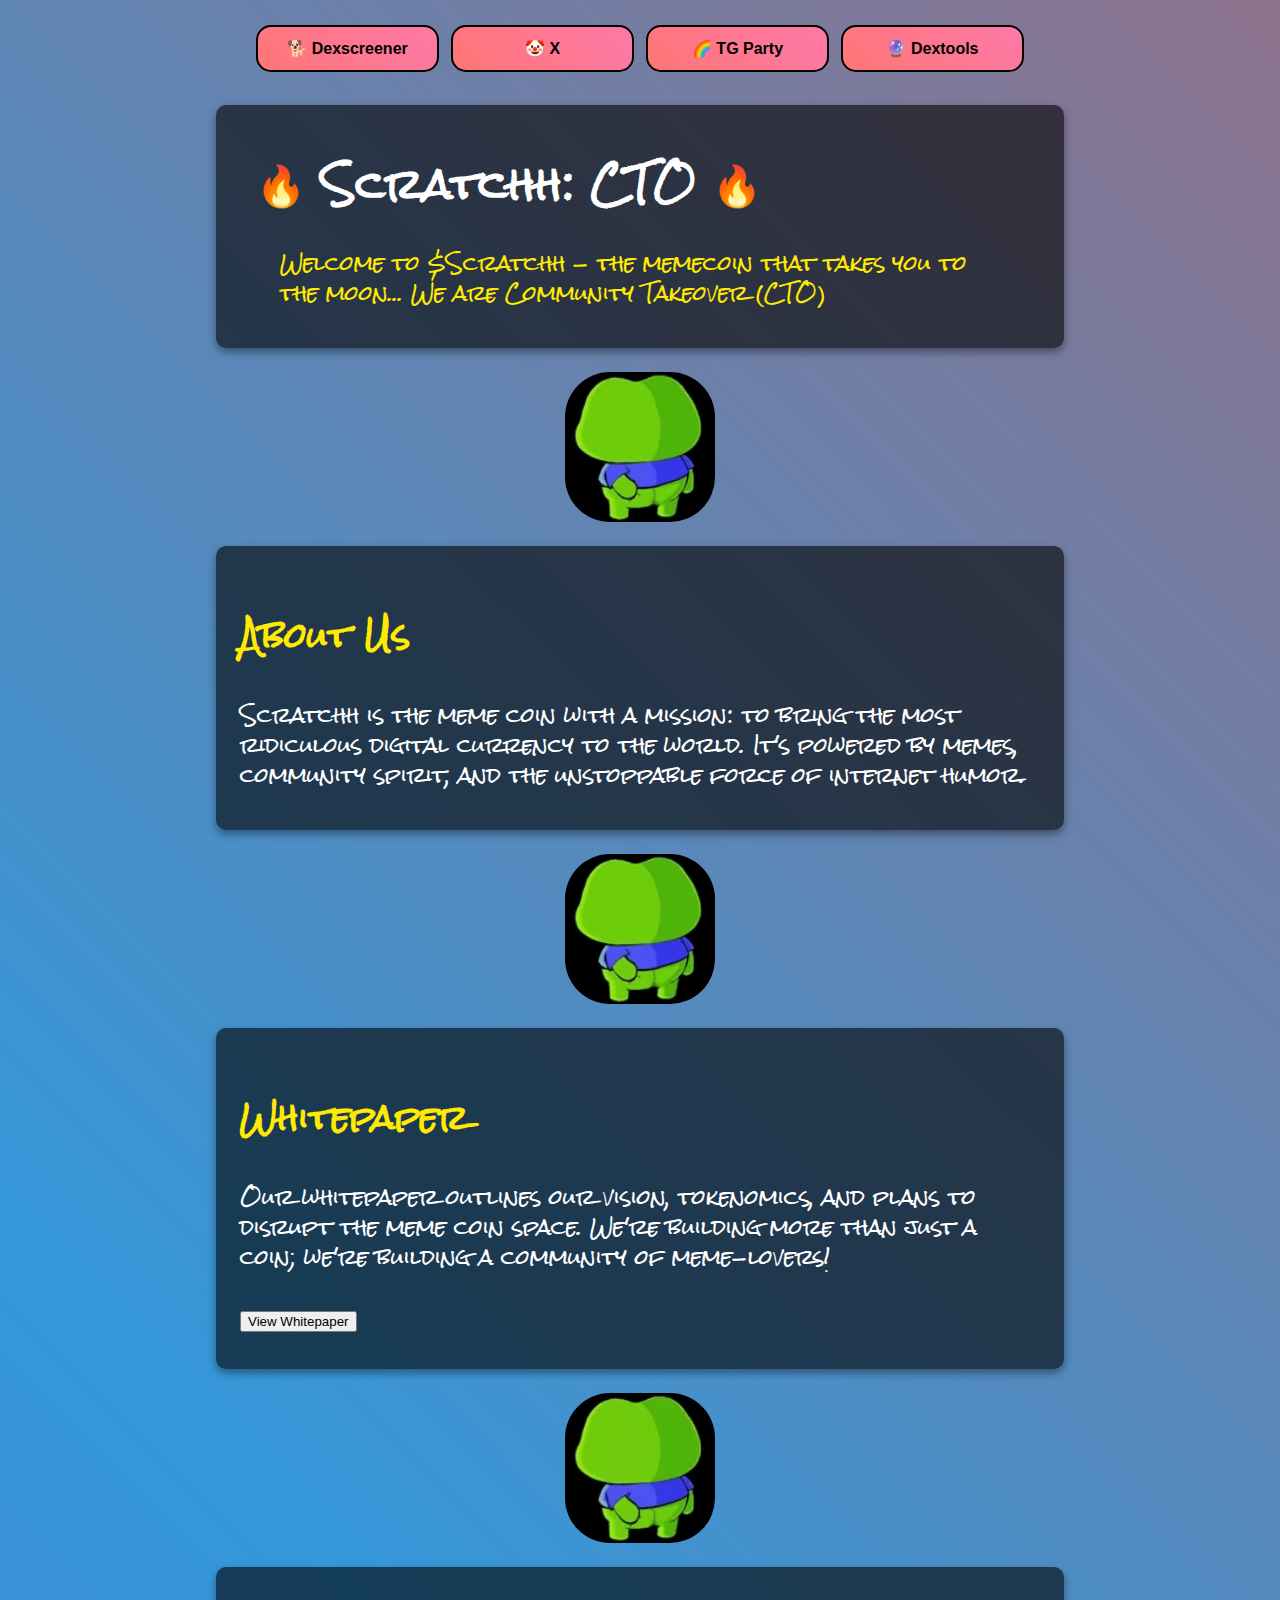
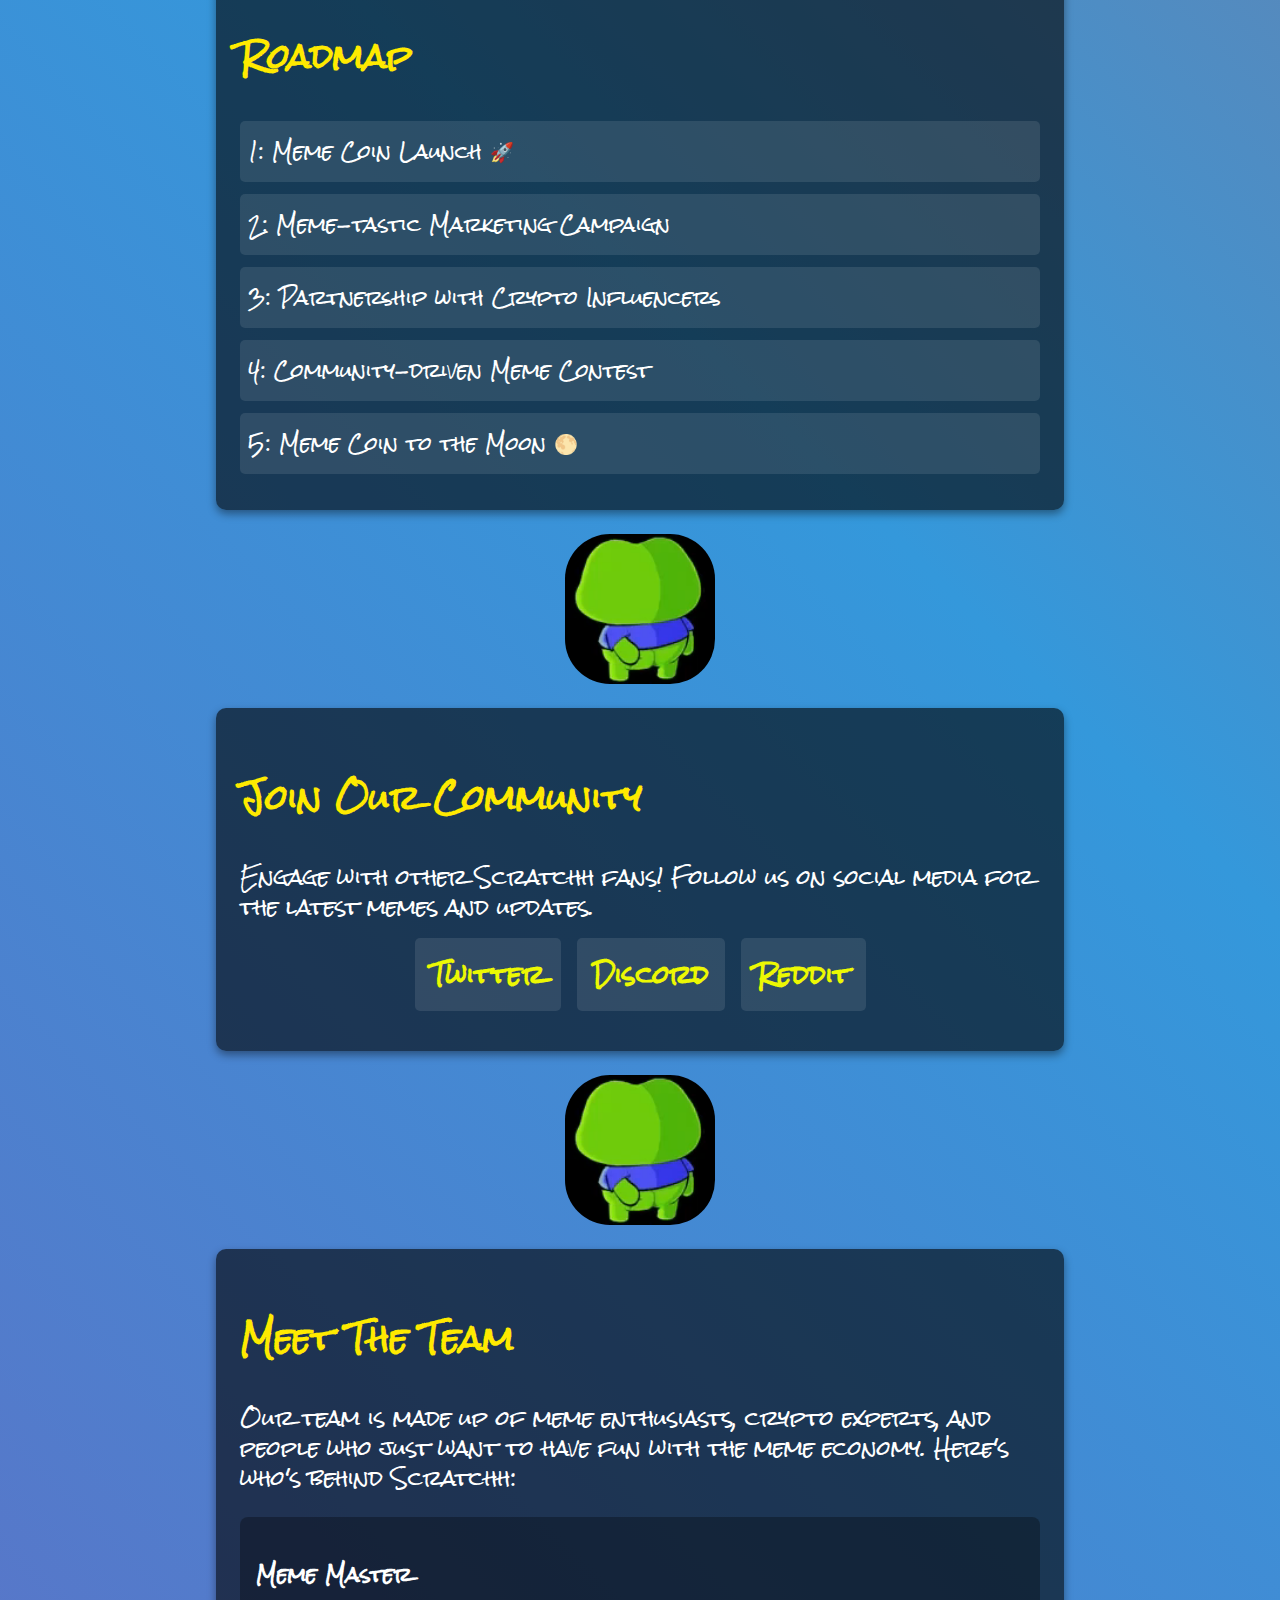
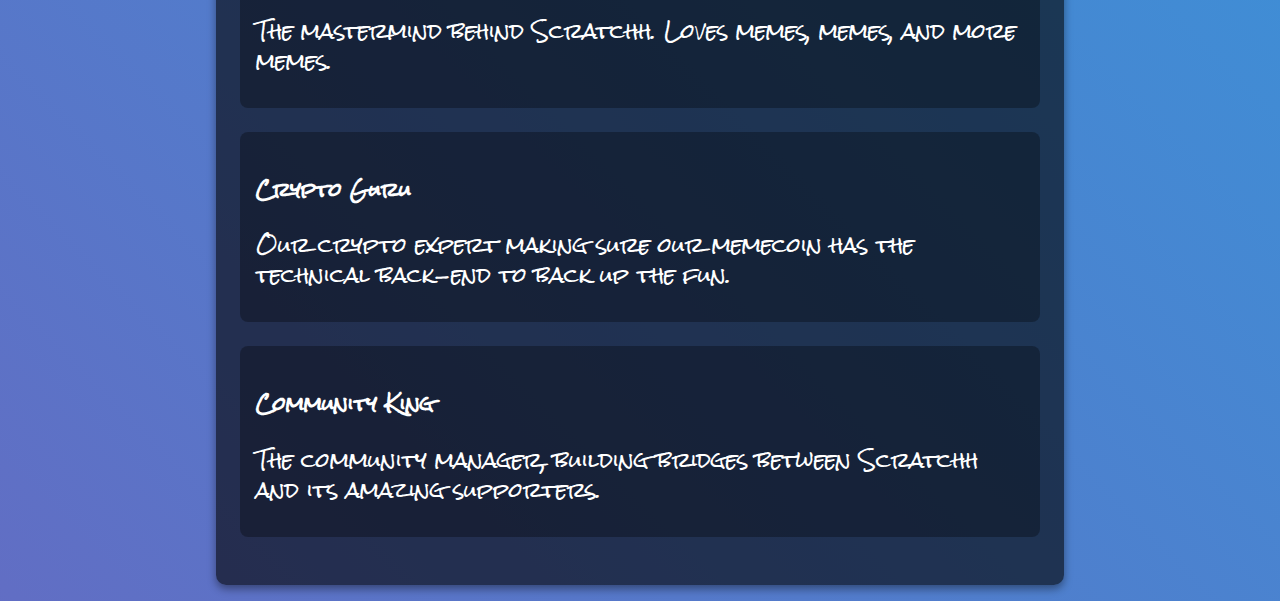
==== commit 78a13400: "hehe" ====
--- a/index.html
+++ b/index.html
@@ -46,7 +46,7 @@
 
       <div id="welcome-message">
         <p>
-          Welcome to Scratchh - the memecoin that takes you to the moon... We
+          Welcome to $Scratchh - the memecoin that takes you to the moon... We
           are Community Takeover (CTO)
         </p>
       </div>
@@ -169,7 +169,5 @@
     </section>
 
     <div class="container" id="maincontainer"></div>
-
-    <script src="./main.js"></script>
   </body>
 </html>
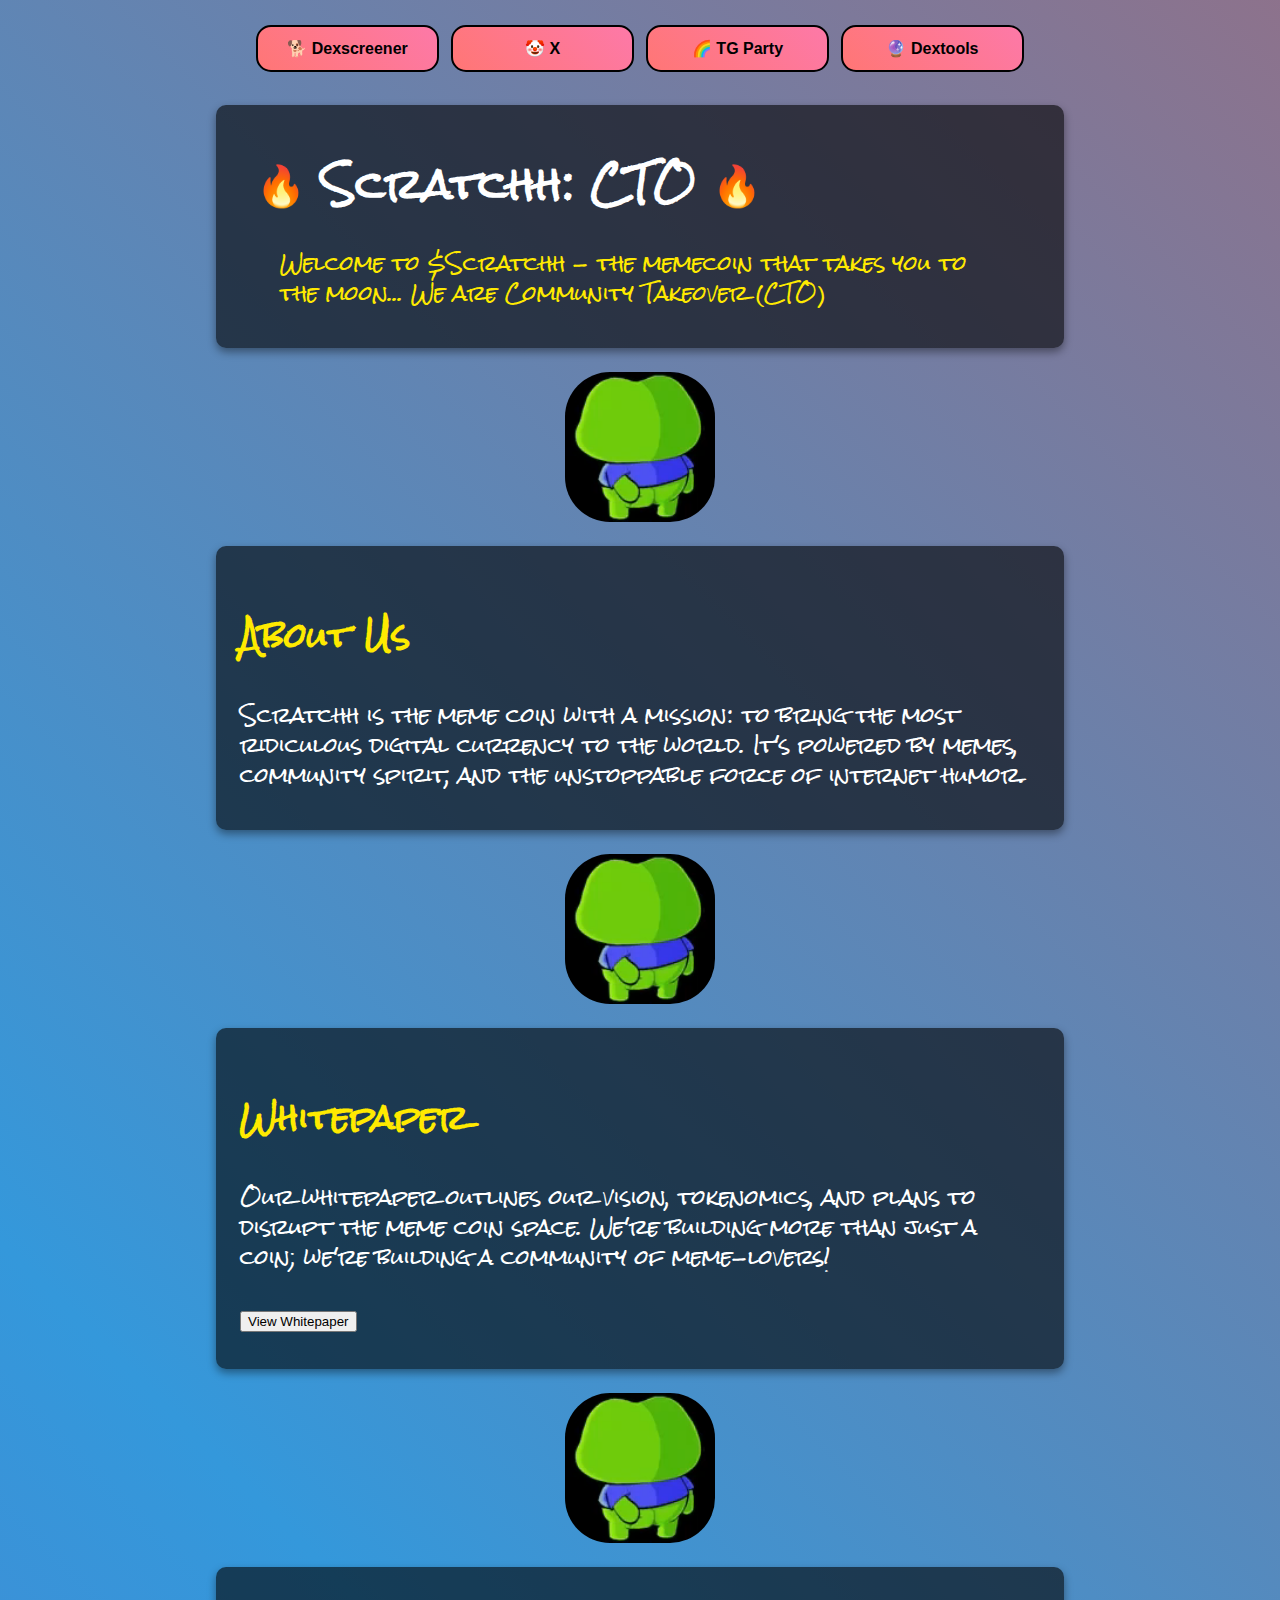
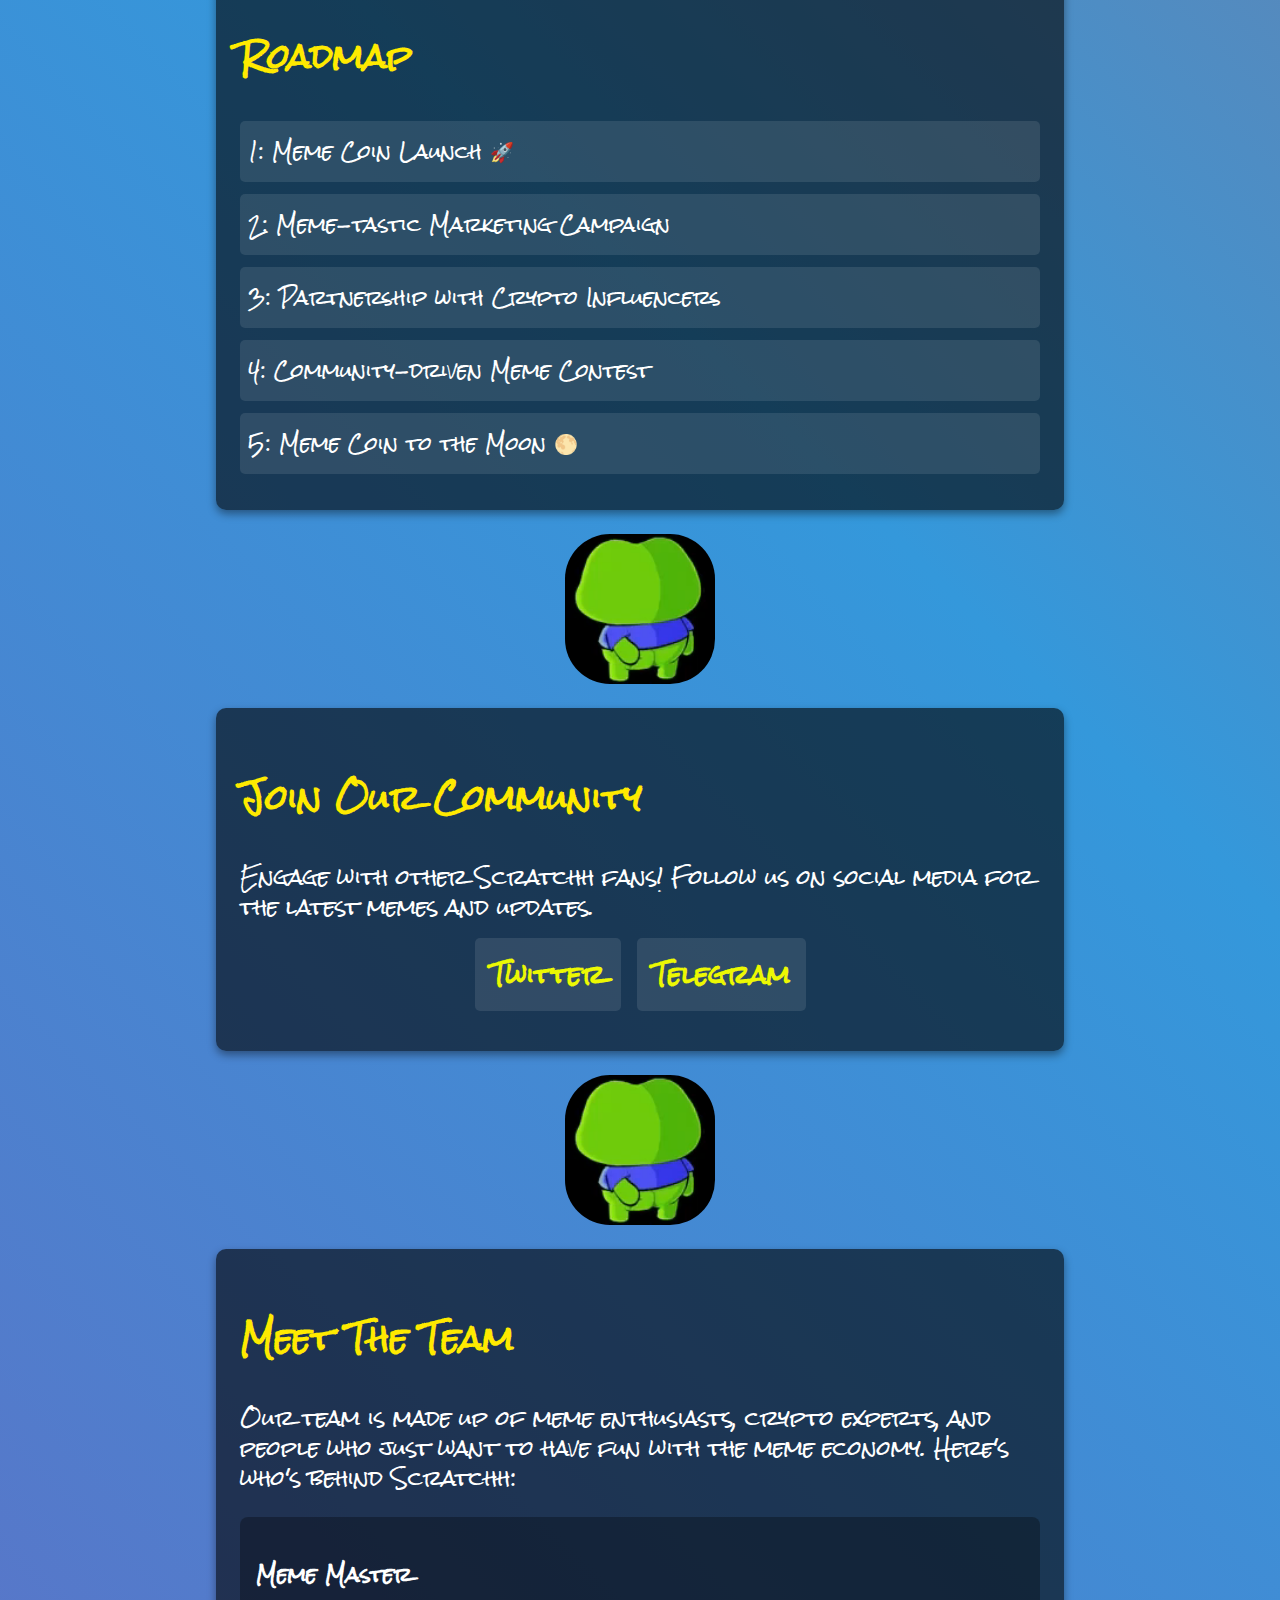
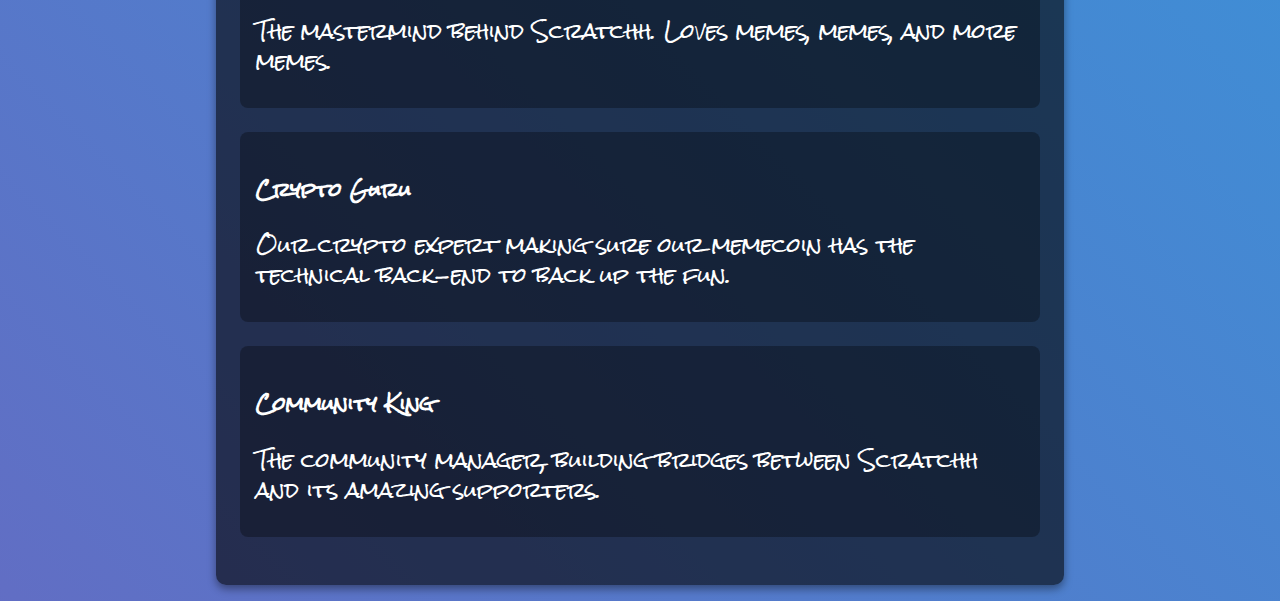
==== commit 12c19e62: "hehe" ====
--- a/index.html
+++ b/index.html
@@ -28,7 +28,7 @@
       <a href="https://x.com/scratchhcto?HJSyoqwkZaX0sAN7XKZECg">
         <button class="featurebutton" id="blackbutton">🤡 X</button>
       </a>
-      <a href="https://t.me/scratchhmemes">
+      <a href="t.me/ScracthhCTO">
         <button class="featurebutton" id="rainbowbutton">🌈 TG Party</button>
       </a>
       <a
@@ -123,11 +123,12 @@
         latest memes and updates.
       </p>
       <div class="social-links">
-        <a href="https://twitter.com/scratchhmeme" target="_blank">Twitter</a>
-        <a href="https://discord.com/invite/scratchh" target="_blank"
-          >Discord</a
+        <a
+          href="https://x.com/scratchhcto?s=21&t=HJSyoqwkZaX0sAN7XKZECg"
+          target="_blank"
+          >Twitter</a
         >
-        <a href="https://reddit.com/r/scratchhmeme" target="_blank">Reddit</a>
+        <a href="t.me/ScracthhCTO" target="_blank">Telegram </a>
       </div>
     </section>
 
